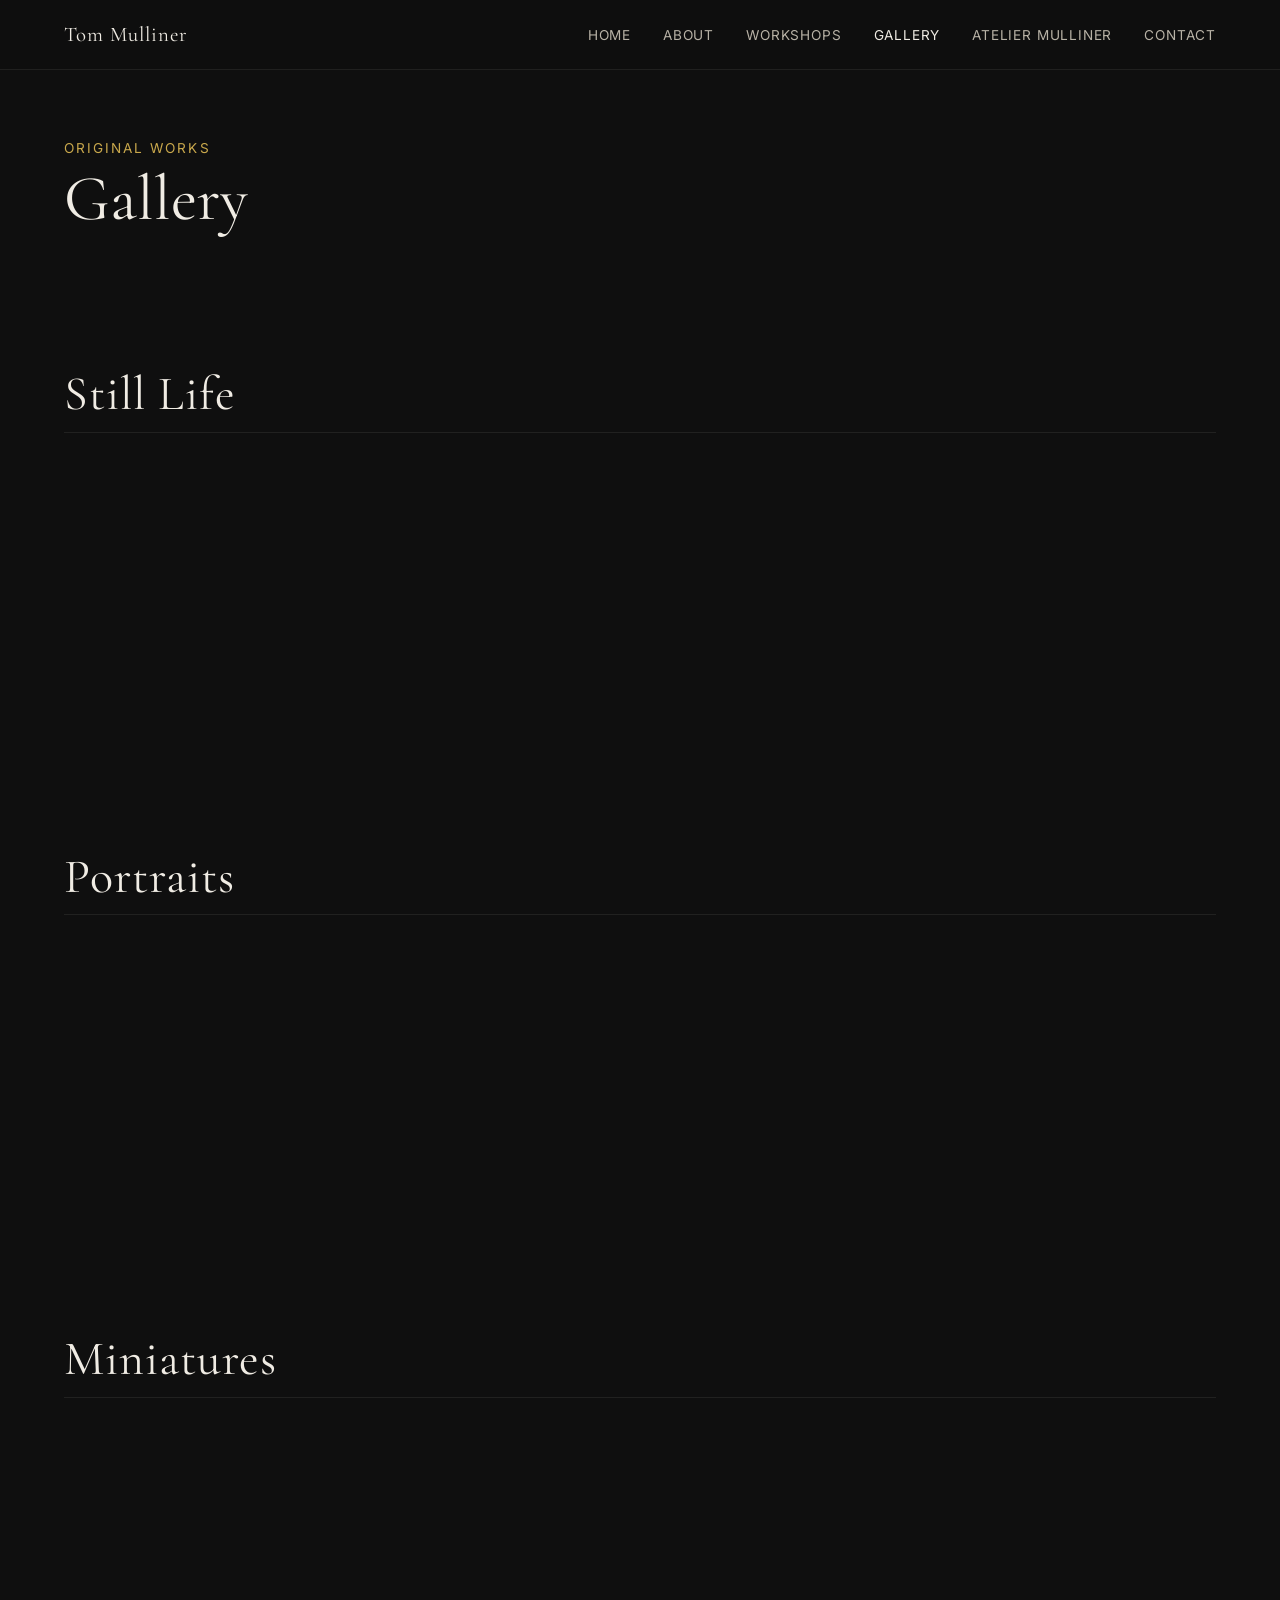
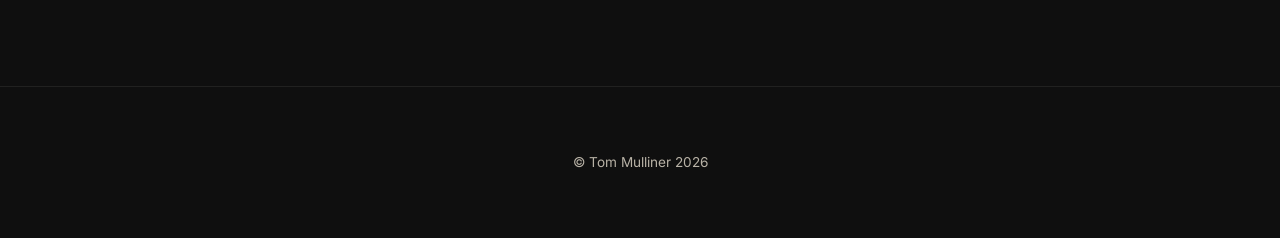
==== gallery/index.html @ 572dd13a "Initial build: Tom Mulliner fine art website - Homepage with 7 sections: hero, about, workshops, gal" ====
<!DOCTYPE html>
<html lang="en">
<head>
  <meta charset="UTF-8">
  <meta name="viewport" content="width=device-width, initial-scale=1.0">
  <title>Gallery — Tom Mulliner</title>
  <meta name="description" content="Browse the gallery of original artworks by Tom Mulliner — still life, portraits, and miniatures.">

  <!-- Fonts -->
  <link rel="preconnect" href="https://fonts.googleapis.com">
  <link rel="preconnect" href="https://fonts.gstatic.com" crossorigin>
  <link href="https://fonts.googleapis.com/css2?family=Cormorant+Garamond:ital,wght@0,300;0,400;0,500;1,400&family=Inter:wght@300;400;500&display=swap" rel="stylesheet">

  <!-- Styles -->
  <link rel="stylesheet" href="../css/styles.css">
</head>
<body>

  <!-- Navigation -->
  <nav class="nav" id="nav">
    <a href="../" class="nav-logo">Tom Mulliner</a>
    <ul class="nav-links">
      <li><a href="../">Home</a></li>
      <li><a href="../#about">About</a></li>
      <li><a href="../#workshops">Workshops</a></li>
      <li class="nav-dropdown">
        <a href="#still-life" class="active">Gallery</a>
        <div class="nav-dropdown-menu">
          <a href="#still-life">Still Life</a>
          <a href="#portraits">Portraits</a>
          <a href="#miniatures">Miniatures</a>
        </div>
      </li>
      <li><a href="../#atelier">Atelier Mulliner</a></li>
      <li><a href="../#contact">Contact</a></li>
    </ul>
    <button class="hamburger" id="hamburger" aria-label="Menu">
      <span></span>
      <span></span>
      <span></span>
    </button>
  </nav>

  <!-- Mobile Nav Overlay -->
  <div class="mobile-nav" id="mobileNav">
    <a href="../">Home</a>
    <a href="../#about">About</a>
    <a href="../#workshops">Workshops</a>
    <a href="#still-life">Gallery</a>
    <a href="#still-life" class="mobile-sub">Still Life</a>
    <a href="#portraits" class="mobile-sub">Portraits</a>
    <a href="#miniatures" class="mobile-sub">Miniatures</a>
    <a href="../#atelier">Atelier Mulliner</a>
    <a href="../#contact">Contact</a>
  </div>

  <!-- Gallery Page Content -->
  <main class="gallery-page">
    <div class="container">
      <span class="section-subtitle">Original Works</span>
      <h1>Gallery</h1>

      <!-- Still Life -->
      <section class="gallery-category" id="still-life">
        <h2>Still Life</h2>
        <div class="gallery-grid" id="grid-still-life"></div>
      </section>

      <!-- Portraits -->
      <section class="gallery-category" id="portraits">
        <h2>Portraits</h2>
        <div class="gallery-grid" id="grid-portraits"></div>
      </section>

      <!-- Miniatures -->
      <section class="gallery-category" id="miniatures">
        <h2>Miniatures</h2>
        <div class="gallery-grid" id="grid-miniatures"></div>
      </section>
    </div>
  </main>

  <!-- Lightbox -->
  <div class="lightbox" id="lightbox">
    <div class="lightbox-content">
      <button class="lightbox-close" id="lightboxClose" aria-label="Close">&times;</button>
      <button class="lightbox-arrow lightbox-prev" id="lightboxPrev" aria-label="Previous">&#8249;</button>
      <img src="" alt="" id="lightboxImg">
      <button class="lightbox-arrow lightbox-next" id="lightboxNext" aria-label="Next">&#8250;</button>
      <div class="lightbox-caption" id="lightboxCaption"></div>
    </div>
  </div>

  <!-- Footer -->
  <footer class="footer">
    <div class="container">
      <p>&copy; Tom Mulliner 2026</p>
    </div>
  </footer>

  <!-- PapaParse -->
  <script src="https://cdnjs.cloudflare.com/ajax/libs/PapaParse/5.4.1/papaparse.min.js"></script>

  <!-- Gallery JS -->
  <script src="gallery.js"></script>
</body>
</html>
---- css/styles.css ----
/* ============================================
   TOM MULLINER — Design System & Styles
   ============================================ */

/* --- CSS Custom Properties --- */
:root {
  --bg-primary: #0f0f0f;
  --bg-secondary: #1a1a1a;
  --bg-card: #161616;
  --text-primary: #f0ece4;
  --text-secondary: #b8b2a6;
  --accent: #c9a84c;
  --accent-hover: #dbbe6a;
  --sold-red: #c0392b;
  --border-subtle: rgba(240, 236, 228, 0.08);
  --border-light: rgba(240, 236, 228, 0.15);

  --font-heading: 'Cormorant Garamond', 'Georgia', serif;
  --font-body: 'Inter', 'Helvetica Neue', sans-serif;

  --space-xs: 0.5rem;
  --space-sm: 1rem;
  --space-md: 2rem;
  --space-lg: 4rem;
  --space-xl: 6rem;
  --space-2xl: 8rem;

  --max-width: 1200px;
  --nav-height: 70px;

  --transition-smooth: 0.4s cubic-bezier(0.25, 0.46, 0.45, 0.94);
  --transition-fast: 0.2s ease;
}

/* --- Reset & Base --- */
*,
*::before,
*::after {
  margin: 0;
  padding: 0;
  box-sizing: border-box;
}

html {
  scroll-behavior: smooth;
  font-size: 16px;
  -webkit-font-smoothing: antialiased;
  -moz-osx-font-smoothing: grayscale;
}

body {
  font-family: var(--font-body);
  background-color: var(--bg-primary);
  color: var(--text-primary);
  line-height: 1.7;
  overflow-x: hidden;
}

img {
  max-width: 100%;
  height: auto;
  display: block;
}

a {
  color: var(--accent);
  text-decoration: none;
  transition: color var(--transition-fast);
}

a:hover {
  color: var(--accent-hover);
}

/* --- Typography --- */
h1, h2, h3, h4 {
  font-family: var(--font-heading);
  font-weight: 400;
  line-height: 1.2;
  color: var(--text-primary);
}

h1 { font-size: clamp(2.5rem, 5vw, 4.5rem); }
h2 { font-size: clamp(2rem, 4vw, 3rem); letter-spacing: 0.02em; }
h3 { font-size: clamp(1.3rem, 2.5vw, 1.8rem); }
h4 { font-size: 1.1rem; }

p {
  color: var(--text-secondary);
  max-width: 65ch;
}

.section-subtitle {
  font-family: var(--font-body);
  font-size: 0.85rem;
  letter-spacing: 0.15em;
  text-transform: uppercase;
  color: var(--accent);
  margin-bottom: var(--space-sm);
}

/* --- Layout --- */
.container {
  width: 90%;
  max-width: var(--max-width);
  margin: 0 auto;
}

section {
  padding: var(--space-2xl) 0;
  position: relative;
}

/* --- Navigation --- */
.nav {
  position: fixed;
  top: 0;
  left: 0;
  width: 100%;
  z-index: 1000;
  padding: 0 5%;
  height: var(--nav-height);
  display: flex;
  align-items: center;
  justify-content: space-between;
  background: rgba(15, 15, 15, 0.92);
  backdrop-filter: blur(12px);
  -webkit-backdrop-filter: blur(12px);
  border-bottom: 1px solid var(--border-subtle);
  opacity: 0;
  transform: translateY(-20px);
  transition: opacity 0.6s ease, transform 0.6s ease;
}

.nav.visible {
  opacity: 1;
  transform: translateY(0);
}

.nav-logo {
  font-family: var(--font-heading);
  font-size: 1.3rem;
  color: var(--text-primary);
  letter-spacing: 0.05em;
}

.nav-links {
  display: flex;
  list-style: none;
  gap: var(--space-md);
  align-items: center;
}

.nav-links a {
  color: var(--text-secondary);
  font-size: 0.85rem;
  letter-spacing: 0.06em;
  text-transform: uppercase;
  transition: color var(--transition-fast);
  position: relative;
}

.nav-links a:hover,
.nav-links a.active {
  color: var(--text-primary);
}

/* Dropdown */
.nav-dropdown {
  position: relative;
}

.nav-dropdown-menu {
  position: absolute;
  top: 100%;
  left: 50%;
  transform: translateX(-50%);
  background: rgba(22, 22, 22, 0.97);
  backdrop-filter: blur(12px);
  border: 1px solid var(--border-subtle);
  border-radius: 4px;
  padding: var(--space-xs) 0;
  min-width: 180px;
  opacity: 0;
  visibility: hidden;
  transition: opacity var(--transition-fast), visibility var(--transition-fast);
  margin-top: 0.5rem;
}

.nav-dropdown:hover .nav-dropdown-menu {
  opacity: 1;
  visibility: visible;
}

.nav-dropdown-menu a {
  display: block;
  padding: 0.5rem 1.2rem;
  font-size: 0.8rem;
  white-space: nowrap;
}

.nav-dropdown-menu a:hover {
  background: var(--border-subtle);
}

/* Hamburger */
.hamburger {
  display: none;
  flex-direction: column;
  cursor: pointer;
  gap: 5px;
  background: none;
  border: none;
  padding: 4px;
}

.hamburger span {
  width: 24px;
  height: 2px;
  background: var(--text-primary);
  transition: var(--transition-fast);
  display: block;
}

.hamburger.active span:nth-child(1) {
  transform: rotate(45deg) translate(5px, 5px);
}

.hamburger.active span:nth-child(2) {
  opacity: 0;
}

.hamburger.active span:nth-child(3) {
  transform: rotate(-45deg) translate(5px, -5px);
}

/* --- Hero Section --- */
.hero {
  min-height: 100vh;
  display: flex;
  flex-direction: column;
  align-items: center;
  justify-content: center;
  text-align: center;
  padding-top: var(--nav-height);
}

.hero-monogram {
  width: 100px;
  height: 100px;
  border: 2px solid var(--accent);
  display: flex;
  align-items: center;
  justify-content: center;
  margin-bottom: var(--space-md);
}

.hero-monogram span {
  font-family: var(--font-heading);
  font-size: 3rem;
  color: var(--accent);
  line-height: 1;
}

.hero h1 {
  margin-bottom: var(--space-sm);
}

.hero-tagline {
  font-family: var(--font-body);
  font-size: 1rem;
  letter-spacing: 0.2em;
  text-transform: uppercase;
  color: var(--text-secondary);
}

.hero-tagline .divider {
  display: inline-block;
  width: 40px;
  height: 1px;
  background: var(--accent);
  vertical-align: middle;
  margin: 0 1rem;
}

/* --- About Section --- */
.about-grid {
  display: grid;
  grid-template-columns: 1fr 1fr;
  gap: var(--space-lg);
  align-items: center;
}

.about-image {
  aspect-ratio: 3/4;
  overflow: hidden;
  border-radius: 2px;
}

.about-image img {
  width: 100%;
  height: 100%;
  object-fit: cover;
}

.about-text p {
  margin-bottom: var(--space-sm);
}

/* --- Workshops Section --- */
.workshops-content {
  max-width: 800px;
}

.workshops-content p {
  margin-bottom: var(--space-sm);
}

.workshop-features {
  display: grid;
  grid-template-columns: repeat(3, 1fr);
  gap: var(--space-md);
  margin-top: var(--space-lg);
}

.workshop-feature {
  padding: var(--space-md);
  border: 1px solid var(--border-subtle);
  border-radius: 2px;
  transition: border-color var(--transition-smooth);
}

.workshop-feature:hover {
  border-color: var(--accent);
}

.workshop-feature h4 {
  font-family: var(--font-heading);
  font-size: 1.2rem;
  margin-bottom: var(--space-xs);
  color: var(--accent);
}

.workshop-feature p {
  font-size: 0.9rem;
}

/* --- Gallery Preview Section (Homepage) --- */
.gallery-preview-grid {
  display: grid;
  grid-template-columns: repeat(3, 1fr);
  gap: var(--space-md);
  margin-top: var(--space-lg);
}

.gallery-preview-card {
  position: relative;
  overflow: hidden;
  border-radius: 2px;
  cursor: pointer;
  display: block;
}

.gallery-preview-card img {
  width: 100%;
  aspect-ratio: 4/5;
  object-fit: cover;
  transition: transform var(--transition-smooth);
}

.gallery-preview-card:hover img {
  transform: scale(1.03);
}

.gallery-preview-card .card-overlay {
  position: absolute;
  bottom: 0;
  left: 0;
  right: 0;
  padding: var(--space-md);
  background: linear-gradient(transparent, rgba(15, 15, 15, 0.9));
}

.gallery-preview-card .card-overlay h3 {
  font-family: var(--font-heading);
  font-size: 1.4rem;
  margin-bottom: 0.25rem;
}

.gallery-preview-card .card-overlay span {
  font-size: 0.8rem;
  color: var(--text-secondary);
  letter-spacing: 0.1em;
  text-transform: uppercase;
}

/* --- Gallery Page --- */
.gallery-page {
  padding-top: calc(var(--nav-height) + var(--space-lg));
}

.gallery-category {
  margin-bottom: var(--space-2xl);
}

.gallery-category h2 {
  margin-bottom: var(--space-md);
  padding-bottom: var(--space-xs);
  border-bottom: 1px solid var(--border-subtle);
}

.gallery-grid {
  display: grid;
  grid-template-columns: repeat(auto-fill, minmax(280px, 1fr));
  gap: var(--space-md);
}

.artwork-card {
  background: var(--bg-card);
  border-radius: 2px;
  overflow: hidden;
  transition: transform var(--transition-smooth);
}

.artwork-card:hover {
  transform: translateY(-4px);
}

.artwork-card-image {
  position: relative;
  cursor: pointer;
  overflow: hidden;
}

.artwork-card-image img {
  width: 100%;
  aspect-ratio: 1/1;
  object-fit: cover;
  transition: transform var(--transition-smooth);
}

.artwork-card:hover .artwork-card-image img {
  transform: scale(1.03);
}

/* Sold banner */
.sold-banner {
  position: absolute;
  bottom: 16px;
  right: -35px;
  background: var(--sold-red);
  color: white;
  font-size: 0.7rem;
  font-weight: 600;
  letter-spacing: 0.1em;
  text-transform: uppercase;
  padding: 4px 40px;
  transform: rotate(-45deg);
  z-index: 2;
}

.artwork-card-info {
  padding: var(--space-sm) var(--space-sm) var(--space-sm);
}

.artwork-title-row {
  display: flex;
  align-items: center;
  gap: 0.5rem;
  margin-bottom: 0.25rem;
}

.artwork-title-row h4 {
  font-family: var(--font-heading);
  font-size: 1.1rem;
}

.sold-dot {
  width: 8px;
  height: 8px;
  border-radius: 50%;
  background: var(--sold-red);
  flex-shrink: 0;
}

.artwork-medium {
  font-size: 0.85rem;
  color: var(--text-secondary);
  margin-bottom: 0.25rem;
}

.artwork-price {
  font-size: 0.9rem;
  color: var(--accent);
  font-weight: 500;
}

/* --- Lightbox --- */
.lightbox {
  position: fixed;
  top: 0;
  left: 0;
  width: 100%;
  height: 100%;
  z-index: 2000;
  background: rgba(0, 0, 0, 0.95);
  display: flex;
  align-items: center;
  justify-content: center;
  opacity: 0;
  visibility: hidden;
  transition: opacity 0.3s ease, visibility 0.3s ease;
}

.lightbox.active {
  opacity: 1;
  visibility: visible;
}

.lightbox-content {
  position: relative;
  max-width: 90vw;
  max-height: 85vh;
  display: flex;
  flex-direction: column;
  align-items: center;
}

.lightbox-content img {
  max-width: 90vw;
  max-height: 78vh;
  object-fit: contain;
  border-radius: 2px;
}

.lightbox-caption {
  margin-top: var(--space-sm);
  text-align: center;
  font-family: var(--font-heading);
  font-size: 1.1rem;
  color: var(--text-primary);
}

.lightbox-close {
  position: absolute;
  top: -40px;
  right: 0;
  background: none;
  border: none;
  color: var(--text-secondary);
  font-size: 1.5rem;
  cursor: pointer;
  transition: color var(--transition-fast);
  line-height: 1;
}

.lightbox-close:hover {
  color: var(--text-primary);
}

.lightbox-arrow {
  position: absolute;
  top: 50%;
  transform: translateY(-50%);
  background: none;
  border: none;
  color: var(--text-secondary);
  font-size: 2rem;
  cursor: pointer;
  padding: 1rem;
  transition: color var(--transition-fast);
  line-height: 1;
}

.lightbox-arrow:hover {
  color: var(--text-primary);
}

.lightbox-prev {
  left: -60px;
}

.lightbox-next {
  right: -60px;
}

/* --- Atelier Section --- */
.atelier {
  text-align: center;
}

.atelier-domain {
  font-family: var(--font-heading);
  font-size: clamp(1.8rem, 3.5vw, 2.8rem);
  color: var(--accent);
  letter-spacing: 0.05em;
  margin: var(--space-md) 0;
}

.atelier-note {
  font-size: 0.9rem;
  color: var(--text-secondary);
  font-style: italic;
}

/* --- Contact Section --- */
.contact-grid {
  display: grid;
  grid-template-columns: 1fr 1fr;
  gap: var(--space-lg);
  align-items: start;
}

.contact-form {
  display: flex;
  flex-direction: column;
  gap: var(--space-sm);
}

.form-group label {
  display: block;
  font-size: 0.85rem;
  letter-spacing: 0.05em;
  text-transform: uppercase;
  color: var(--text-secondary);
  margin-bottom: 0.4rem;
}

.form-group input,
.form-group textarea {
  width: 100%;
  padding: 0.8rem 1rem;
  background: var(--bg-secondary);
  border: 1px solid var(--border-subtle);
  border-radius: 2px;
  color: var(--text-primary);
  font-family: var(--font-body);
  font-size: 0.95rem;
  transition: border-color var(--transition-fast);
}

.form-group input:focus,
.form-group textarea:focus {
  outline: none;
  border-color: var(--accent);
}

.form-group textarea {
  min-height: 140px;
  resize: vertical;
}

.btn-submit {
  display: inline-block;
  padding: 0.9rem 2.5rem;
  background: transparent;
  border: 1px solid var(--accent);
  color: var(--accent);
  font-family: var(--font-body);
  font-size: 0.85rem;
  letter-spacing: 0.12em;
  text-transform: uppercase;
  cursor: pointer;
  transition: background var(--transition-fast), color var(--transition-fast);
  align-self: flex-start;
}

.btn-submit:hover {
  background: var(--accent);
  color: var(--bg-primary);
}

.contact-info p {
  margin-bottom: var(--space-sm);
}

/* --- Footer --- */
.footer {
  padding: var(--space-lg) 0;
  text-align: center;
  border-top: 1px solid var(--border-subtle);
}

.footer p {
  font-size: 0.85rem;
  color: var(--text-secondary);
  margin: 0 auto;
}

/* --- Scroll Animation Base States --- */
.animate-section {
  opacity: 0;
  transform: translateY(40px);
}

/* --- Mobile Nav Overlay --- */
.mobile-nav {
  position: fixed;
  top: 0;
  left: 0;
  width: 100%;
  height: 100%;
  background: rgba(15, 15, 15, 0.98);
  z-index: 999;
  display: flex;
  flex-direction: column;
  align-items: center;
  justify-content: center;
  gap: var(--space-md);
  opacity: 0;
  visibility: hidden;
  transition: opacity 0.3s ease, visibility 0.3s ease;
}

.mobile-nav.active {
  opacity: 1;
  visibility: visible;
}

.mobile-nav a {
  font-family: var(--font-heading);
  font-size: 1.8rem;
  color: var(--text-primary);
  transition: color var(--transition-fast);
}

.mobile-nav a:hover {
  color: var(--accent);
}

.mobile-nav .mobile-sub {
  font-size: 1.2rem;
  color: var(--text-secondary);
}

/* --- Responsive --- */
@media (max-width: 900px) {
  .nav-links {
    display: none;
  }

  .hamburger {
    display: flex;
  }

  .about-grid {
    grid-template-columns: 1fr;
    gap: var(--space-md);
  }

  .about-image {
    max-width: 400px;
  }

  .workshop-features {
    grid-template-columns: 1fr;
  }

  .gallery-preview-grid {
    grid-template-columns: 1fr;
    max-width: 400px;
    margin-left: auto;
    margin-right: auto;
  }

  .contact-grid {
    grid-template-columns: 1fr;
  }

  .lightbox-prev {
    left: 10px;
  }

  .lightbox-next {
    right: 10px;
  }
}

@media (max-width: 600px) {
  section {
    padding: var(--space-xl) 0;
  }

  .hero-monogram {
    width: 80px;
    height: 80px;
  }

  .hero-monogram span {
    font-size: 2.4rem;
  }

  .gallery-grid {
    grid-template-columns: 1fr 1fr;
    gap: var(--space-sm);
  }

  .artwork-card-info {
    padding: var(--space-xs);
  }

  .artwork-title-row h4 {
    font-size: 0.95rem;
  }
}
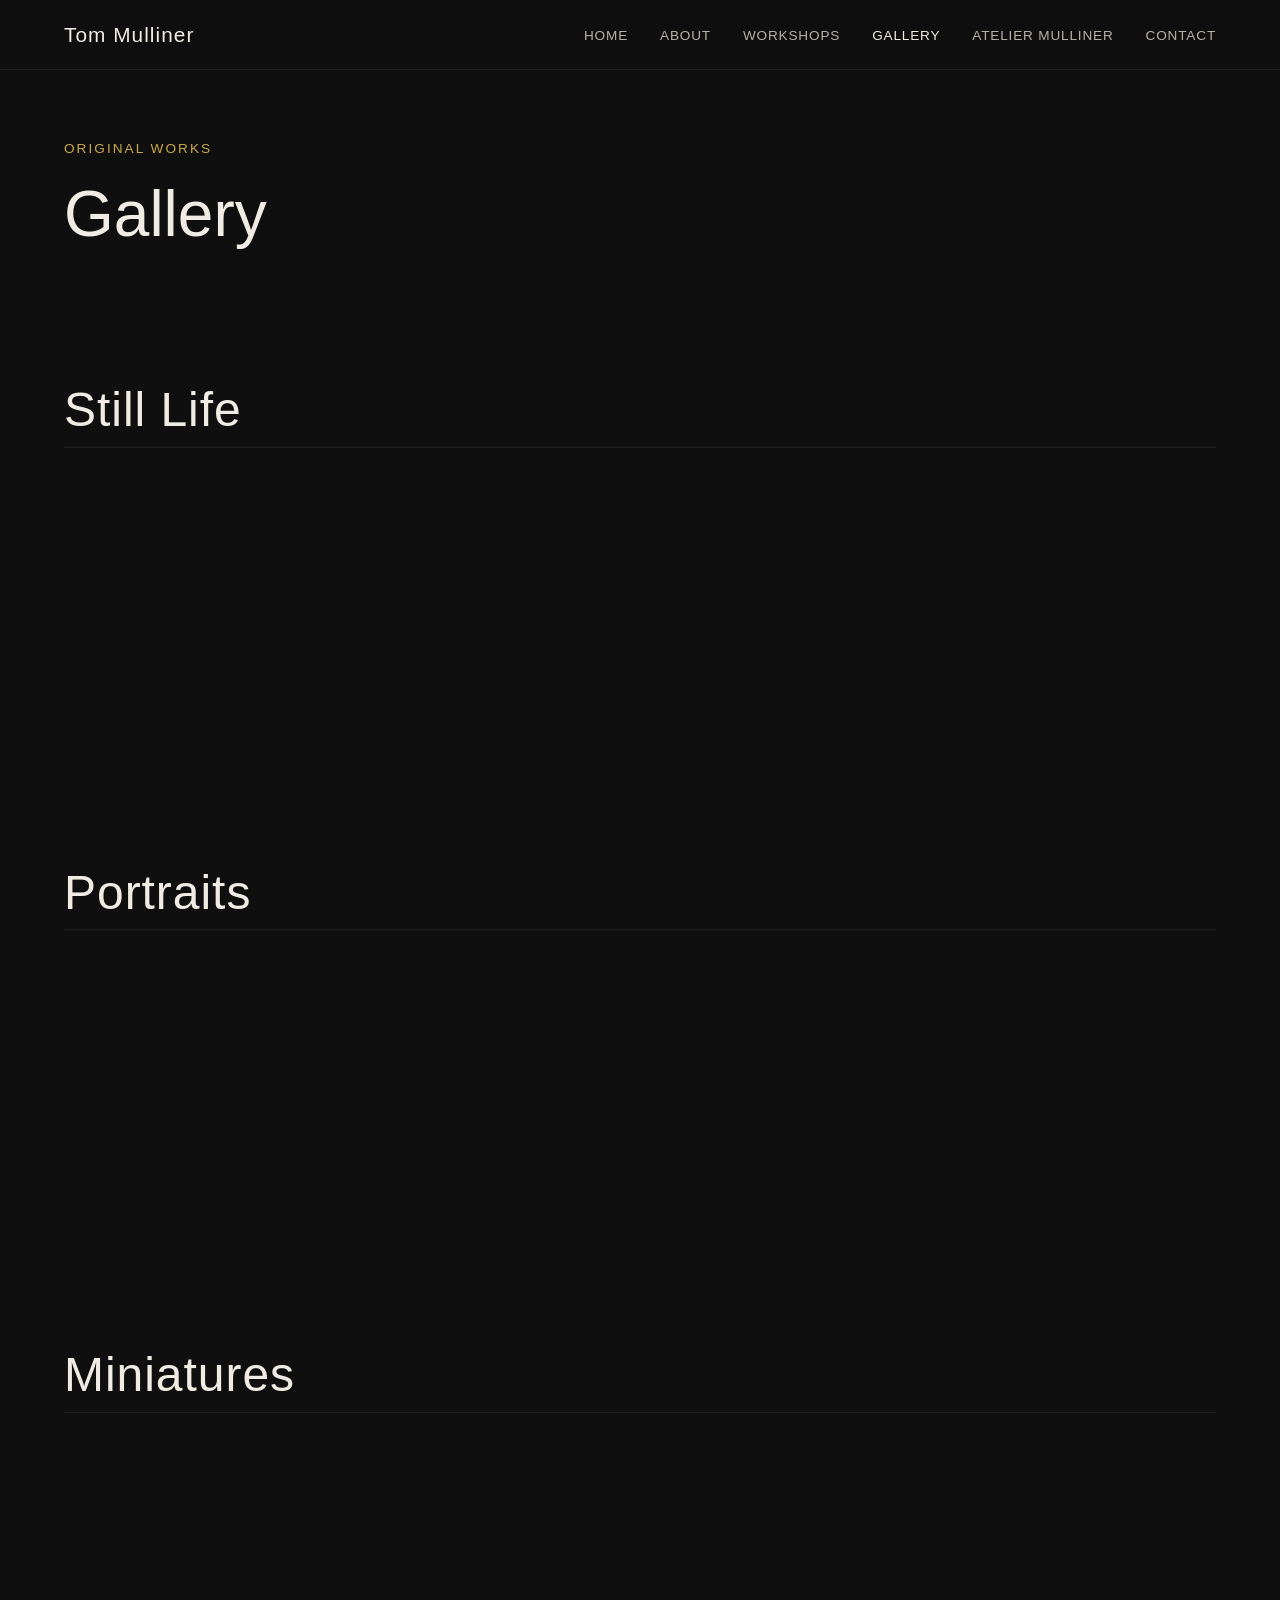
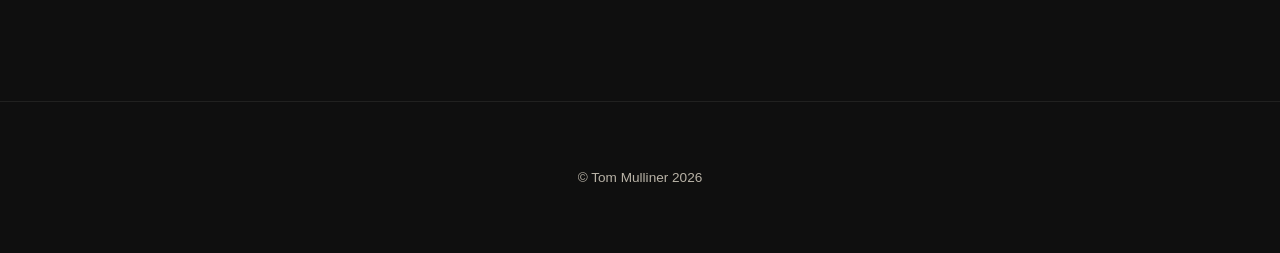
==== commit 10426402: "Real content from tommulliner.com, Helvetica font, social links - About: real artist statement and b" ====
--- a/gallery/index.html
+++ b/gallery/index.html
@@ -5,11 +5,6 @@
   <meta name="viewport" content="width=device-width, initial-scale=1.0">
   <title>Gallery — Tom Mulliner</title>
   <meta name="description" content="Browse the gallery of original artworks by Tom Mulliner — still life, portraits, and miniatures.">
-
-  <!-- Fonts -->
-  <link rel="preconnect" href="https://fonts.googleapis.com">
-  <link rel="preconnect" href="https://fonts.gstatic.com" crossorigin>
-  <link href="https://fonts.googleapis.com/css2?family=Cormorant+Garamond:ital,wght@0,300;0,400;0,500;1,400&family=Inter:wght@300;400;500&display=swap" rel="stylesheet">
 
   <!-- Styles -->
   <link rel="stylesheet" href="../css/styles.css">
--- a/css/styles.css
+++ b/css/styles.css
@@ -15,8 +15,8 @@
   --border-subtle: rgba(240, 236, 228, 0.08);
   --border-light: rgba(240, 236, 228, 0.15);
 
-  --font-heading: 'Cormorant Garamond', 'Georgia', serif;
-  --font-body: 'Inter', 'Helvetica Neue', sans-serif;
+  --font-heading: 'Helvetica Neue', 'Helvetica', 'Arial', sans-serif;
+  --font-body: 'Helvetica Neue', 'Helvetica', 'Arial', sans-serif;
 
   --space-xs: 0.5rem;
   --space-sm: 1rem;
@@ -75,13 +75,13 @@
 /* --- Typography --- */
 h1, h2, h3, h4 {
   font-family: var(--font-heading);
-  font-weight: 400;
+  font-weight: 300;
   line-height: 1.2;
   color: var(--text-primary);
 }
 
-h1 { font-size: clamp(2.5rem, 5vw, 4.5rem); }
-h2 { font-size: clamp(2rem, 4vw, 3rem); letter-spacing: 0.02em; }
+h1 { font-size: clamp(2.5rem, 5vw, 4.5rem); font-weight: 200; }
+h2 { font-size: clamp(2rem, 4vw, 3rem); letter-spacing: 0.02em; font-weight: 300; }
 h3 { font-size: clamp(1.3rem, 2.5vw, 1.8rem); }
 h4 { font-size: 1.1rem; }
 
@@ -97,6 +97,7 @@
   text-transform: uppercase;
   color: var(--accent);
   margin-bottom: var(--space-sm);
+  display: inline-block;
 }
 
 /* --- Layout --- */
@@ -104,11 +105,13 @@
   width: 90%;
   max-width: var(--max-width);
   margin: 0 auto;
+  position: relative;
 }
 
 section {
   padding: var(--space-2xl) 0;
   position: relative;
+  overflow: hidden;
 }
 
 /* --- Navigation --- */
@@ -234,7 +237,9 @@
   transform: rotate(-45deg) translate(5px, -5px);
 }
 
-/* --- Hero Section --- */
+/* ============================================
+   HERO SECTION
+   ============================================ */
 .hero {
   min-height: 100vh;
   display: flex;
@@ -243,6 +248,7 @@
   justify-content: center;
   text-align: center;
   padding-top: var(--nav-height);
+  position: relative;
 }
 
 .hero-monogram {
@@ -253,6 +259,7 @@
   align-items: center;
   justify-content: center;
   margin-bottom: var(--space-md);
+  opacity: 0;
 }
 
 .hero-monogram span {
@@ -264,6 +271,14 @@
 
 .hero h1 {
   margin-bottom: var(--space-sm);
+  overflow: hidden;
+}
+
+/* Split text: each character wrapped in a span */
+.hero h1 .char {
+  display: inline-block;
+  opacity: 0;
+  transform: translateY(100%);
 }
 
 .hero-tagline {
@@ -272,6 +287,17 @@
   letter-spacing: 0.2em;
   text-transform: uppercase;
   color: var(--text-secondary);
+  opacity: 0;
+}
+
+.hero-credential {
+  font-family: var(--font-body);
+  font-size: 0.9rem;
+  letter-spacing: 0.3em;
+  text-transform: uppercase;
+  color: var(--accent);
+  margin-bottom: var(--space-sm);
+  opacity: 0;
 }
 
 .hero-tagline .divider {
@@ -281,9 +307,70 @@
   background: var(--accent);
   vertical-align: middle;
   margin: 0 1rem;
-}
-
-/* --- About Section --- */
+  transform: scaleX(0);
+  transform-origin: left;
+}
+
+.nav-prms {
+  font-size: 0.7em;
+  letter-spacing: 0.1em;
+  color: var(--accent);
+}
+
+/* Scroll indicator */
+.scroll-indicator {
+  position: absolute;
+  bottom: 40px;
+  display: flex;
+  flex-direction: column;
+  align-items: center;
+  gap: 8px;
+  opacity: 0;
+}
+
+.scroll-indicator span {
+  font-size: 0.7rem;
+  letter-spacing: 0.15em;
+  text-transform: uppercase;
+  color: var(--text-secondary);
+}
+
+.scroll-line {
+  width: 1px;
+  height: 40px;
+  background: linear-gradient(to bottom, var(--accent), transparent);
+  animation: scrollPulse 2s ease-in-out infinite;
+}
+
+@keyframes scrollPulse {
+  0%, 100% { opacity: 0.3; transform: scaleY(0.6); transform-origin: top; }
+  50% { opacity: 1; transform: scaleY(1); transform-origin: top; }
+}
+
+/* ============================================
+   REVEAL TEXT — clip mask animation
+   ============================================ */
+.reveal-text {
+  position: relative;
+  display: inline-block;
+  margin-bottom: var(--space-sm);
+}
+
+.reveal-text .word {
+  display: inline-block;
+  overflow: hidden;
+  vertical-align: top;
+  padding-bottom: 0.05em;
+}
+
+.reveal-text .word-inner {
+  display: inline-block;
+  transform: translateY(105%);
+}
+
+/* ============================================
+   ABOUT SECTION
+   ============================================ */
 .about-grid {
   display: grid;
   grid-template-columns: 1fr 1fr;
@@ -301,13 +388,17 @@
   width: 100%;
   height: 100%;
   object-fit: cover;
+  transform: scale(1.15);
+  transition: transform 1.2s cubic-bezier(0.25, 0.46, 0.45, 0.94);
 }
 
 .about-text p {
   margin-bottom: var(--space-sm);
 }
 
-/* --- Workshops Section --- */
+/* ============================================
+   WORKSHOPS SECTION
+   ============================================ */
 .workshops-content {
   max-width: 800px;
 }
@@ -327,11 +418,12 @@
   padding: var(--space-md);
   border: 1px solid var(--border-subtle);
   border-radius: 2px;
-  transition: border-color var(--transition-smooth);
+  transition: border-color var(--transition-smooth), transform var(--transition-smooth);
 }
 
 .workshop-feature:hover {
   border-color: var(--accent);
+  transform: translateY(-4px);
 }
 
 .workshop-feature h4 {
@@ -345,7 +437,191 @@
   font-size: 0.9rem;
 }
 
-/* --- Gallery Preview Section (Homepage) --- */
+/* ============================================
+   CREDENTIALS SECTION
+   ============================================ */
+.credentials-grid {
+  display: grid;
+  grid-template-columns: repeat(4, 1fr);
+  gap: var(--space-md);
+  margin-top: var(--space-lg);
+}
+
+.credential-card {
+  text-align: center;
+  padding: var(--space-md) var(--space-sm);
+  border: 1px solid var(--border-subtle);
+  border-radius: 2px;
+  transition: border-color var(--transition-smooth), transform var(--transition-smooth);
+}
+
+.credential-card:hover {
+  border-color: var(--accent);
+  transform: translateY(-4px);
+}
+
+.credential-icon {
+  font-family: var(--font-heading);
+  font-size: 1.6rem;
+  color: var(--accent);
+  margin-bottom: var(--space-xs);
+  letter-spacing: 0.05em;
+}
+
+.credential-card h4 {
+  font-family: var(--font-heading);
+  font-size: 1rem;
+  margin-bottom: 0.25rem;
+}
+
+.credential-card p {
+  font-size: 0.8rem;
+  color: var(--text-secondary);
+  margin: 0 auto;
+}
+
+/* ============================================
+   WHAT TO EXPECT SECTION
+   ============================================ */
+.expect-grid {
+  display: grid;
+  grid-template-columns: repeat(2, 1fr);
+  gap: var(--space-md);
+  margin-top: var(--space-lg);
+}
+
+.expect-item {
+  padding: var(--space-md);
+  border-left: 2px solid var(--accent);
+  transition: background var(--transition-smooth);
+}
+
+.expect-item:hover {
+  background: var(--bg-secondary);
+}
+
+.expect-number {
+  font-family: var(--font-heading);
+  font-size: 2rem;
+  color: var(--accent);
+  opacity: 0.4;
+  display: block;
+  margin-bottom: var(--space-xs);
+  line-height: 1;
+}
+
+.expect-item h4 {
+  font-family: var(--font-heading);
+  font-size: 1.1rem;
+  margin-bottom: 0.4rem;
+}
+
+.expect-item p {
+  font-size: 0.9rem;
+}
+
+/* ============================================
+   GALLERY PREVIEW (Homepage)
+   ============================================ */
+.gallery-intro {
+  margin-bottom: var(--space-sm);
+}
+
+/* ============================================
+   HIGHLIGHTS GRID
+   ============================================ */
+.highlights-section {
+  margin-top: var(--space-2xl);
+}
+
+.highlights-section h3 {
+  margin-bottom: var(--space-md);
+}
+
+.highlights-grid {
+  display: grid;
+  grid-template-columns: repeat(3, 1fr);
+  gap: var(--space-md);
+}
+
+.highlight-card {
+  overflow: hidden;
+  border-radius: 2px;
+  background: var(--bg-card);
+  transition: transform var(--transition-smooth);
+}
+
+.highlight-card:hover {
+  transform: translateY(-4px);
+}
+
+.highlight-card img {
+  width: 100%;
+  aspect-ratio: 1/1;
+  object-fit: cover;
+  transition: transform 0.8s cubic-bezier(0.25, 0.46, 0.45, 0.94);
+}
+
+.highlight-card:hover img {
+  transform: scale(1.05);
+}
+
+.highlight-info {
+  padding: var(--space-sm);
+}
+
+.highlight-info h4 {
+  font-family: var(--font-heading);
+  font-size: 1.05rem;
+  margin-bottom: 0.15rem;
+}
+
+.highlight-info p {
+  font-size: 0.8rem;
+  color: var(--text-secondary);
+}
+
+/* ============================================
+   TESTIMONIALS
+   ============================================ */
+.testimonials-grid {
+  display: grid;
+  grid-template-columns: repeat(2, 1fr);
+  gap: var(--space-md);
+  margin-top: var(--space-lg);
+}
+
+.testimonial-card {
+  padding: var(--space-md);
+  border: 1px solid var(--border-subtle);
+  border-radius: 2px;
+  transition: border-color var(--transition-smooth);
+}
+
+.testimonial-card:hover {
+  border-color: var(--border-light);
+}
+
+.testimonial-card p {
+  font-family: var(--font-heading);
+  font-size: 1.1rem;
+  font-style: italic;
+  color: var(--text-primary);
+  line-height: 1.6;
+  margin-bottom: var(--space-sm);
+}
+
+.testimonial-card cite {
+  font-family: var(--font-body);
+  font-size: 0.8rem;
+  font-style: normal;
+  color: var(--accent);
+  letter-spacing: 0.03em;
+}
+
+/* ============================================
+   GALLERY PREVIEW CARDS
+   ============================================ */
 .gallery-preview-grid {
   display: grid;
   grid-template-columns: repeat(3, 1fr);
@@ -365,11 +641,11 @@
   width: 100%;
   aspect-ratio: 4/5;
   object-fit: cover;
-  transition: transform var(--transition-smooth);
+  transition: transform 0.8s cubic-bezier(0.25, 0.46, 0.45, 0.94);
 }
 
 .gallery-preview-card:hover img {
-  transform: scale(1.03);
+  transform: scale(1.05);
 }
 
 .gallery-preview-card .card-overlay {
@@ -394,7 +670,9 @@
   text-transform: uppercase;
 }
 
-/* --- Gallery Page --- */
+/* ============================================
+   GALLERY PAGE
+   ============================================ */
 .gallery-page {
   padding-top: calc(var(--nav-height) + var(--space-lg));
 }
@@ -443,7 +721,6 @@
   transform: scale(1.03);
 }
 
-/* Sold banner */
 .sold-banner {
   position: absolute;
   bottom: 16px;
@@ -495,7 +772,9 @@
   font-weight: 500;
 }
 
-/* --- Lightbox --- */
+/* ============================================
+   LIGHTBOX
+   ============================================ */
 .lightbox {
   position: fixed;
   top: 0;
@@ -576,15 +855,12 @@
   color: var(--text-primary);
 }
 
-.lightbox-prev {
-  left: -60px;
-}
-
-.lightbox-next {
-  right: -60px;
-}
-
-/* --- Atelier Section --- */
+.lightbox-prev { left: -60px; }
+.lightbox-next { right: -60px; }
+
+/* ============================================
+   ATELIER SECTION
+   ============================================ */
 .atelier {
   text-align: center;
 }
@@ -603,7 +879,9 @@
   font-style: italic;
 }
 
-/* --- Contact Section --- */
+/* ============================================
+   CONTACT SECTION
+   ============================================ */
 .contact-grid {
   display: grid;
   grid-template-columns: 1fr 1fr;
@@ -674,7 +952,31 @@
   margin-bottom: var(--space-sm);
 }
 
-/* --- Footer --- */
+.social-links {
+  display: flex;
+  gap: var(--space-sm);
+  margin-top: var(--space-md);
+}
+
+.social-links a {
+  font-size: 0.85rem;
+  letter-spacing: 0.05em;
+  text-transform: uppercase;
+  color: var(--text-secondary);
+  border: 1px solid var(--border-subtle);
+  padding: 0.5rem 1rem;
+  border-radius: 2px;
+  transition: color var(--transition-fast), border-color var(--transition-fast);
+}
+
+.social-links a:hover {
+  color: var(--accent);
+  border-color: var(--accent);
+}
+
+/* ============================================
+   FOOTER
+   ============================================ */
 .footer {
   padding: var(--space-lg) 0;
   text-align: center;
@@ -687,13 +989,9 @@
   margin: 0 auto;
 }
 
-/* --- Scroll Animation Base States --- */
-.animate-section {
-  opacity: 0;
-  transform: translateY(40px);
-}
-
-/* --- Mobile Nav Overlay --- */
+/* ============================================
+   MOBILE NAV OVERLAY
+   ============================================ */
 .mobile-nav {
   position: fixed;
   top: 0;
@@ -733,7 +1031,9 @@
   color: var(--text-secondary);
 }
 
-/* --- Responsive --- */
+/* ============================================
+   RESPONSIVE
+   ============================================ */
 @media (max-width: 900px) {
   .nav-links {
     display: none;
@@ -754,6 +1054,10 @@
 
   .workshop-features {
     grid-template-columns: 1fr;
+  }
+
+  .credentials-grid {
+    grid-template-columns: repeat(2, 1fr);
   }
 
   .gallery-preview-grid {
@@ -763,17 +1067,25 @@
     margin-right: auto;
   }
 
+  .highlights-grid {
+    grid-template-columns: repeat(2, 1fr);
+  }
+
+  .testimonials-grid {
+    grid-template-columns: 1fr;
+  }
+
+  .expect-grid {
+    grid-template-columns: 1fr;
+  }
+
   .contact-grid {
     grid-template-columns: 1fr;
   }
 
-  .lightbox-prev {
-    left: 10px;
-  }
-
-  .lightbox-next {
-    right: 10px;
-  }
+  .lightbox-prev { left: 10px; }
+  .lightbox-next { right: 10px; }
+
 }
 
 @media (max-width: 600px) {
@@ -802,4 +1114,5 @@
   .artwork-title-row h4 {
     font-size: 0.95rem;
   }
-}
+
+}
